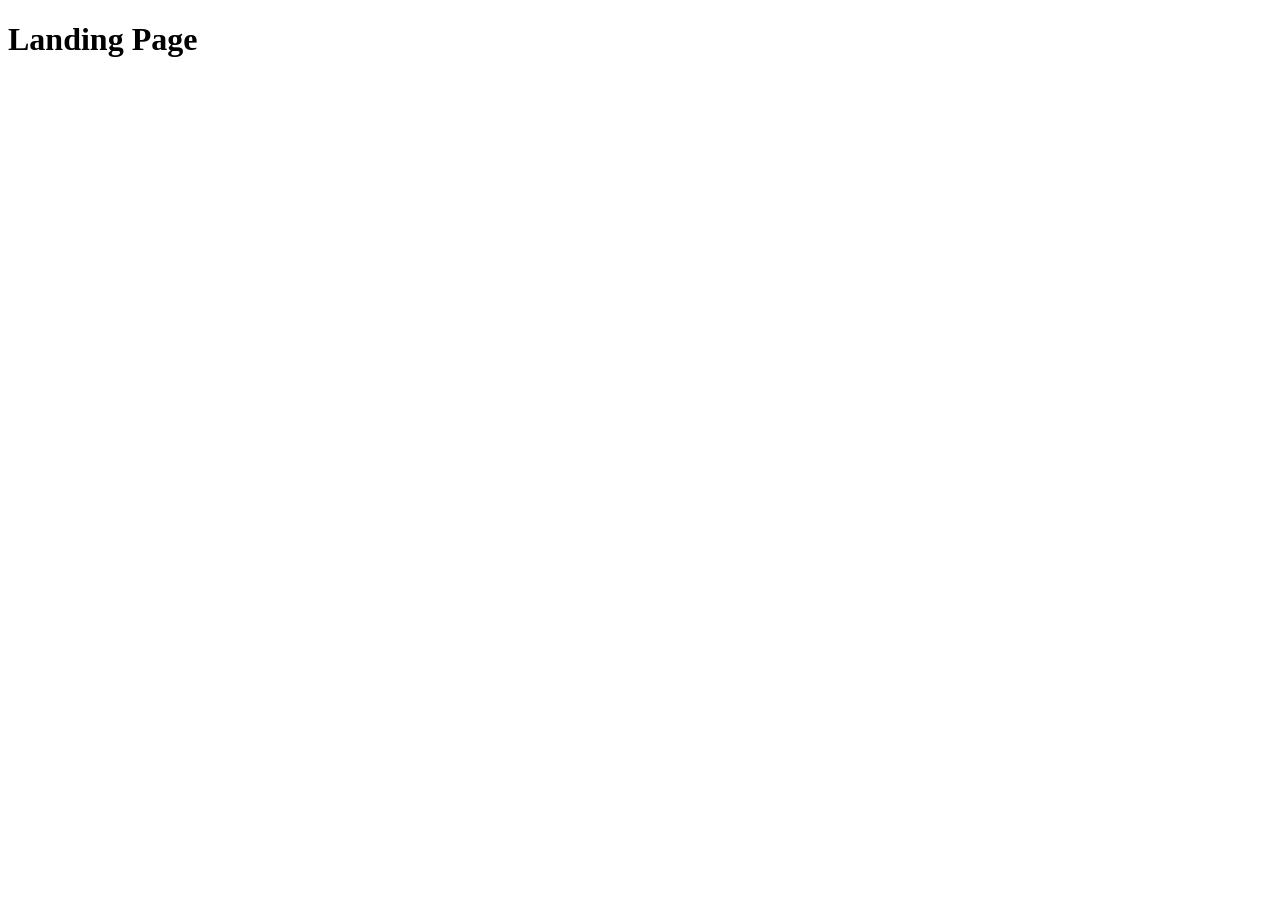
==== src/index.html @ 6fc03d4e "Initial commit" ====
<!DOCTYPE html>
<html lang="en">
  <head>
    <meta charset="UTF-8">
    <meta name="viewport" content="width=device-width, initial-scale=1.0">
    <title>Miami</title>
    <link rel="stylesheet" href="./styles/main.scss">
    <script src="scripts/main.js" defer></script>
  </head>
  <body>
    <h1>Landing Page</h1>
  </body>
</html>
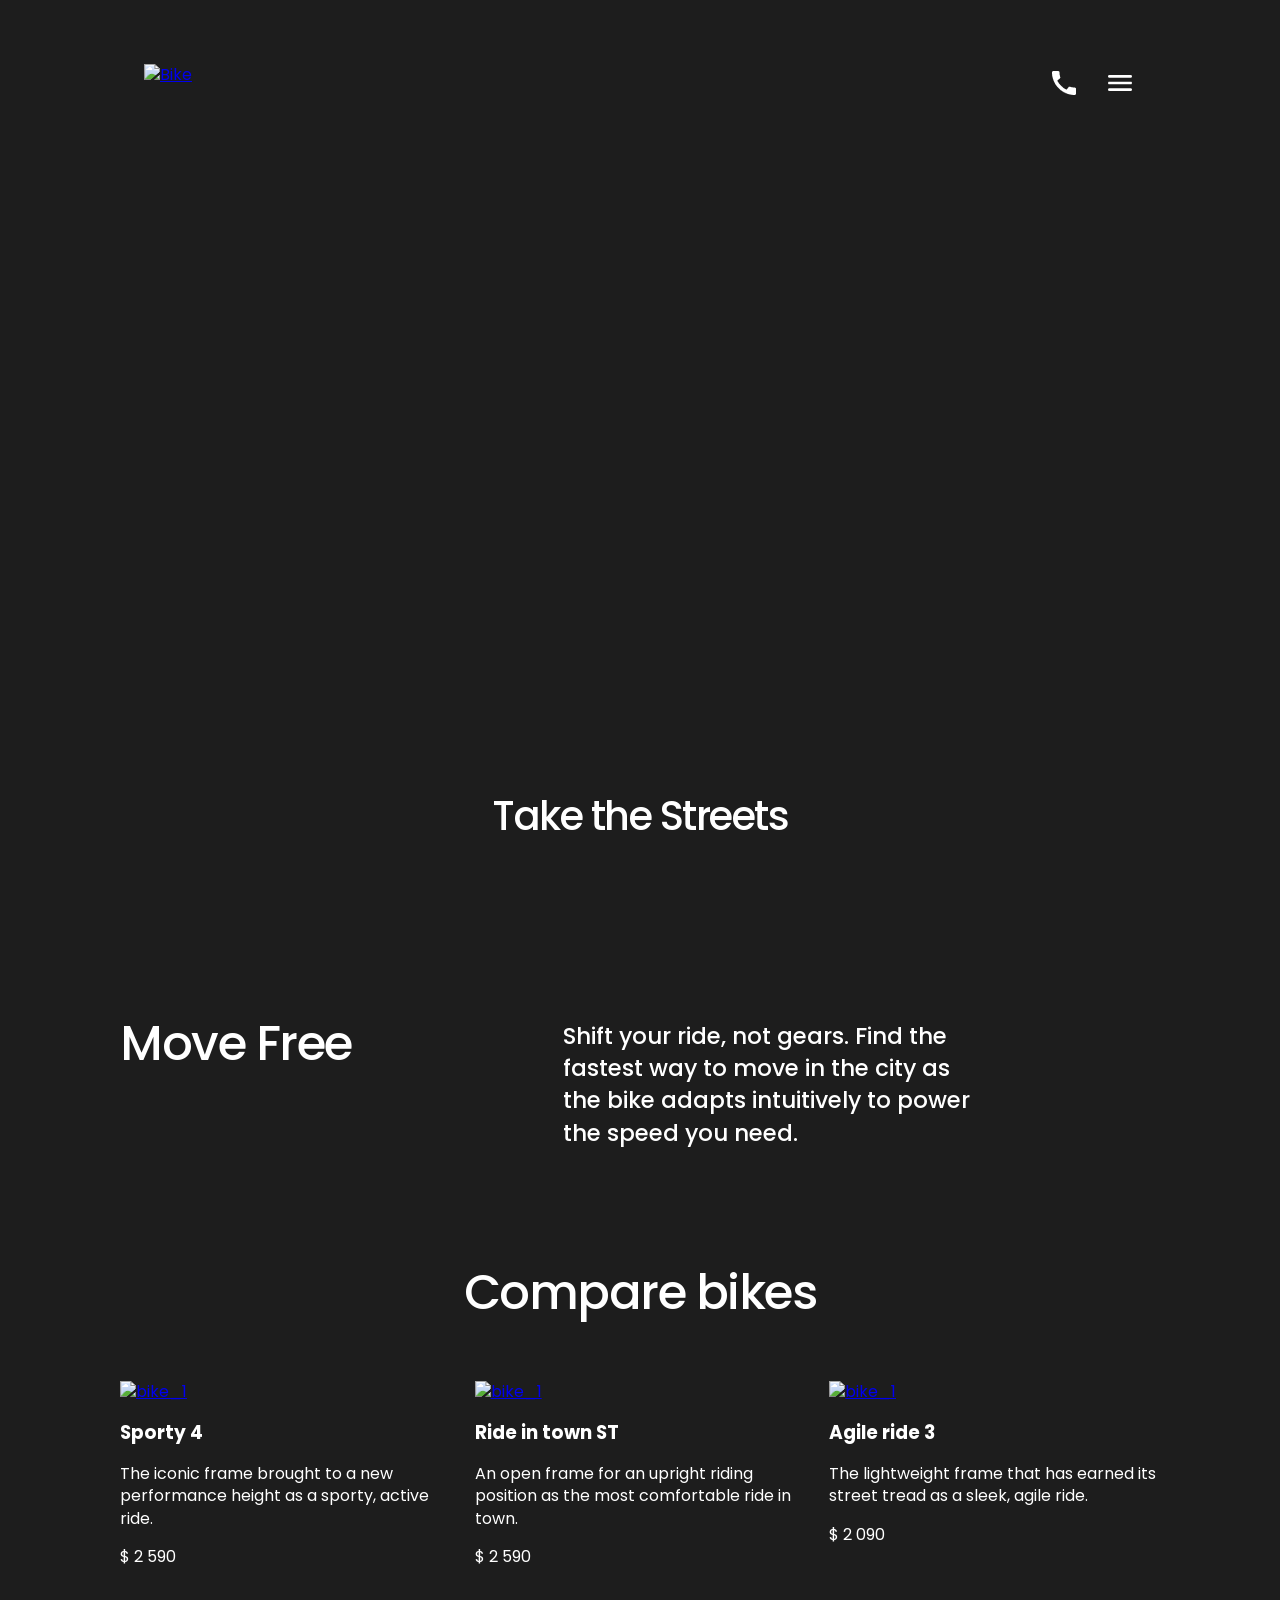
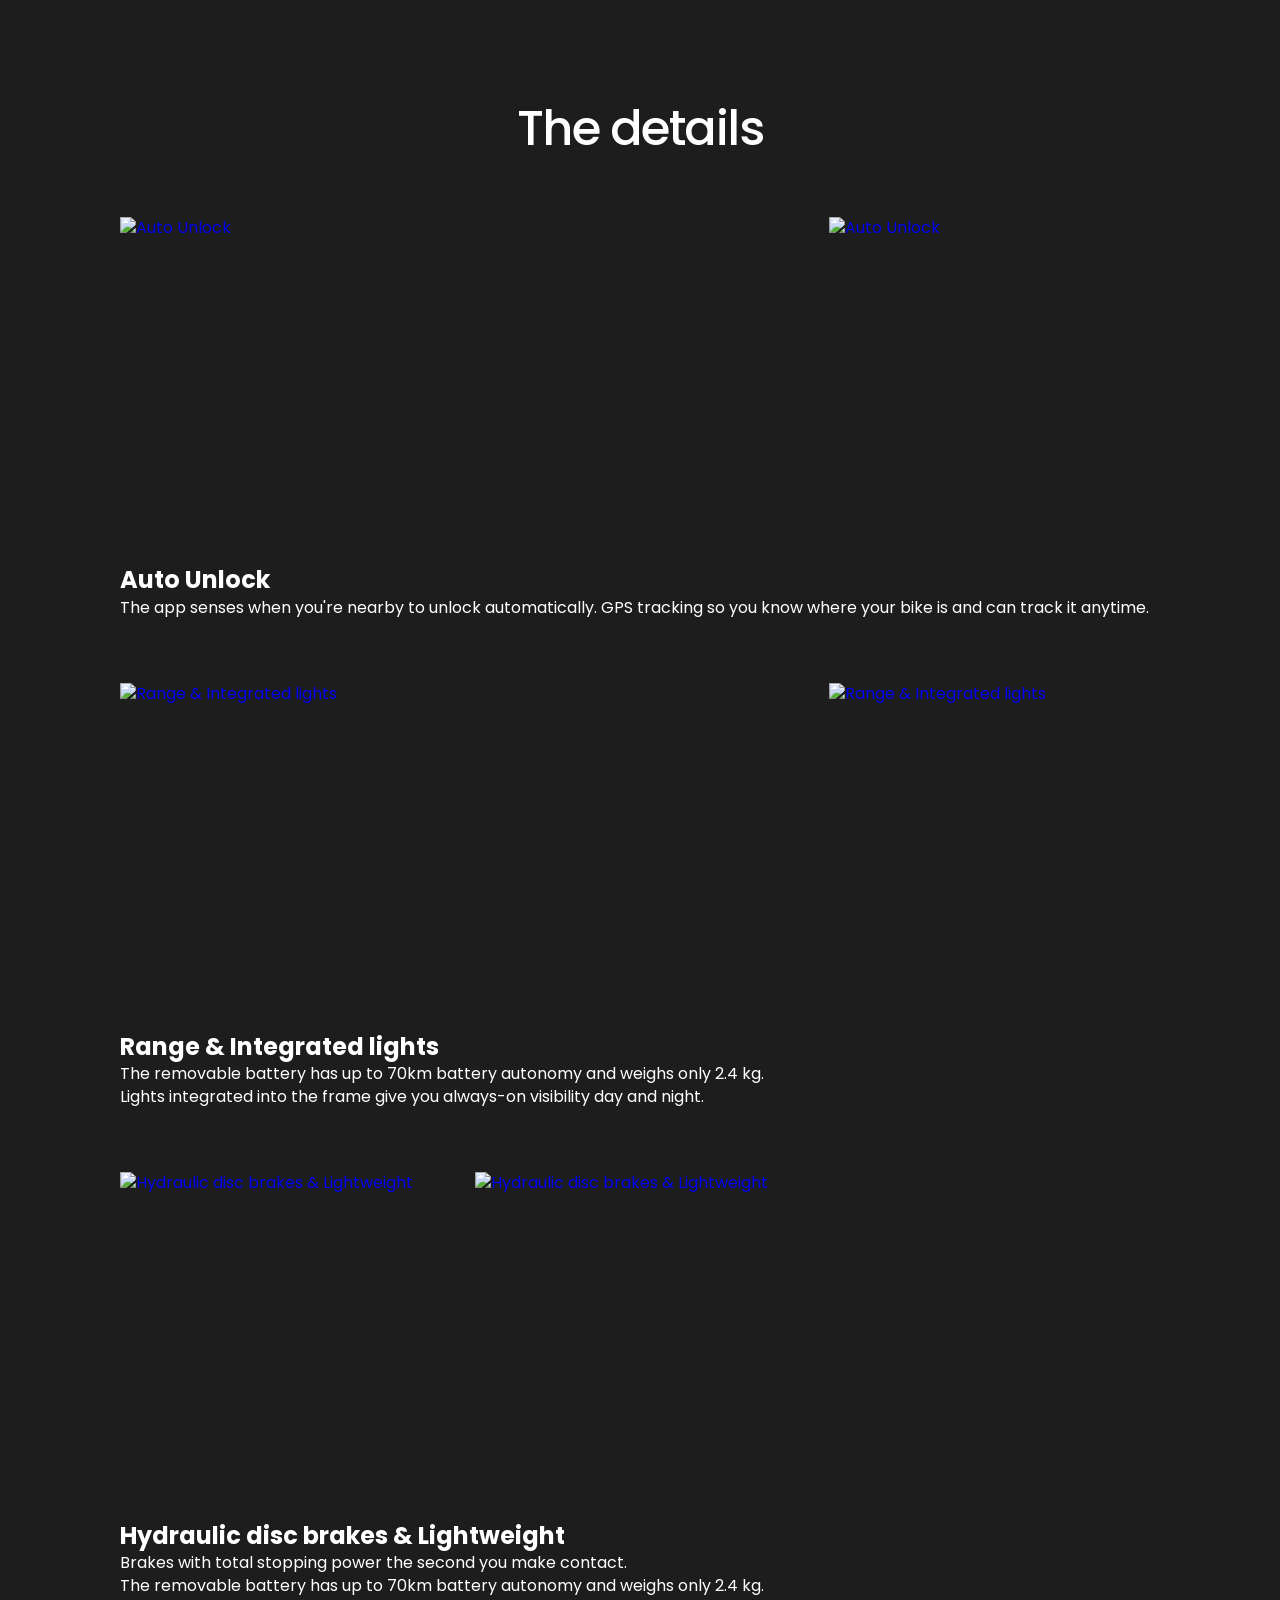
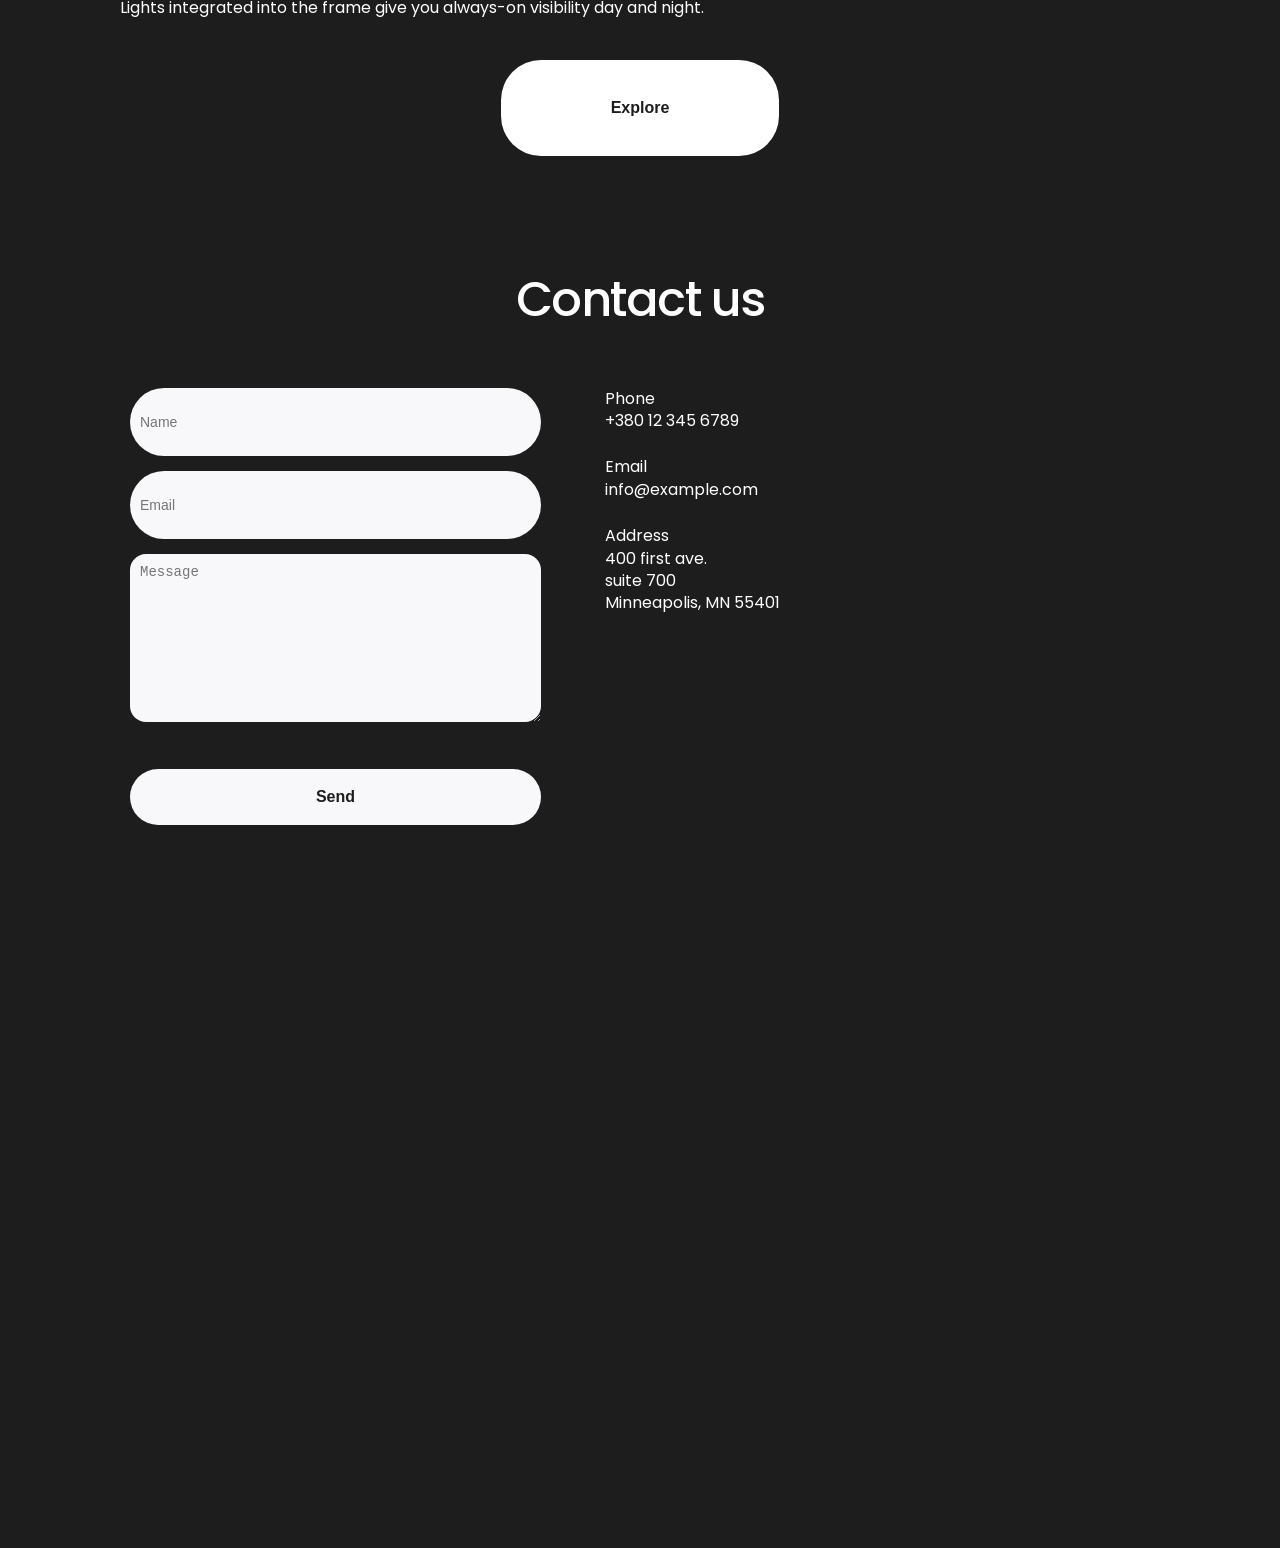
==== commit b80829eb: "Solution" ====
--- a/src/index.html
+++ b/src/index.html
@@ -1,13 +1,511 @@
-<!DOCTYPE html>
-<html lang="en">
+<!-- #region head -->
+<!doctype html>
+<html
+  lang="en"
+  class="page"
+>
   <head>
-    <meta charset="UTF-8">
-    <meta name="viewport" content="width=device-width, initial-scale=1.0">
-    <title>Miami</title>
-    <link rel="stylesheet" href="./styles/main.scss">
-    <script src="scripts/main.js" defer></script>
+    <meta charset="UTF-8" />
+    <meta
+      name="viewport"
+      content="width=device-width, initial-scale=1.0"
+    />
+    <title>Landing Page</title>
+    <link
+      rel="preconnect"
+      href="https://fonts.googleapis.com"
+    />
+    <link
+      rel="preconnect"
+      href="https://fonts.gstatic.com"
+      crossorigin="anonymous"
+    />
+    <link
+      href="https://fonts.googleapis.com/css2?family=Poppins:ital,wght@0,100;0,200;0,300;0,400;0,500;0,600;0,700;0,800;0,900;1,100;1,200;1,300;1,400;1,500;1,600;1,700;1,800;1,900&display=swap"
+      rel="stylesheet"
+    />
+    <link
+      rel="stylesheet"
+      href="./styles/main.css"
+    />
+
+    <script
+      src="./scripts/main.js"
+      defer
+    ></script>
+    <link
+      rel="icon"
+      type="image/png"
+      href="./styles/logo.png"
+    />
+    <link
+      rel="icon"
+      type="image/png"
+      href="./styles/black-logo.png"
+    />
   </head>
-  <body>
-    <h1>Landing Page</h1>
+  <!-- #endregion -->
+  <body class="page__body">
+    <!-- #region header -->
+    <header class="header">
+      <div class="container">
+        <div class="header__content">
+          <div class="top-bar">
+            <a
+              href="#"
+              class="top-bar__logo"
+            >
+              <img
+                src="src/images/logo.png"
+                alt="Bike"
+              />
+            </a>
+            <div class="top-bar__icons">
+              <a
+                href="tel:+1 234 5555-55-55"
+                class="icon icon--phone"
+              ></a>
+              <a
+                href="#menu"
+                class="icon icon--menu"
+              ></a>
+            </div>
+          </div>
+          <div class="header__bottom">
+            <h1 class="header__title">Take the Streets</h1>
+          </div>
+        </div>
+      </div>
+    </header>
+    <!-- #endregion -->
+    <!-- #region aside -->
+    <aside
+      class="page__menu menu"
+      id="menu"
+    >
+      <div class="container">
+        <div class="top-bar menu__top">
+          <a
+            href="#"
+            class="top-bar__logo-link"
+          >
+            <img
+              src="src/images/black-logo.png"
+              alt="Bike"
+              class="top-bar__logo"
+            />
+          </a>
+
+          <a
+            href="#"
+            class="icon icon--close"
+          ></a>
+        </div>
+        <div class="menu__bottom">
+          <nav class="nav menu__nav">
+            <ul class="nav__list">
+              <li class="nav__item">
+                <a
+                  class="nav__link"
+                  href="#"
+                >
+                  Home
+                </a>
+              </li>
+              <li class="nav__item">
+                <a
+                  class="nav__link"
+                  href="#about-us"
+                >
+                  About Us
+                </a>
+              </li>
+              <li class="nav__item">
+                <a
+                  class="nav__link"
+                  href="#compare-bikes"
+                >
+                  Compare Bikes
+                </a>
+              </li>
+              <li class="nav__item">
+                <a
+                  class="nav__link"
+                  href="#details"
+                >
+                  details
+                </a>
+              </li>
+              <li class="nav__item">
+                <a
+                  class="nav__link"
+                  href="#contacts"
+                >
+                  Contacts
+                </a>
+              </li>
+            </ul>
+          </nav>
+
+          <a
+            href="tel:+1 234 5555-55-55"
+            class="menu__phone-number"
+          >
+            +1 234 5555-55-55
+          </a>
+
+          <a
+            href="tel:+1 234 5555-55-55"
+            class="menu__book-a-test-drive"
+          >
+            Book a test ride
+          </a>
+        </div>
+      </div>
+    </aside>
+    <!-- #endregion -->
+    <!-- #region main -->
+    <main class="main">
+      <div class="container">
+        <div class="main__content">
+          <!-- #region section-1 -->
+          <section
+            class="about-us"
+            id="about-us"
+          >
+            <h2
+              class="about-us__title section-title section-title--align--left"
+            >
+              Move Free
+            </h2>
+            <div class="about-us__content">
+              <p class="about-us__description">
+                Shift your ride, not gears. Find the fastest way to move in the
+                city as the bike adapts intuitively to power the speed you need.
+              </p>
+            </div>
+          </section>
+          <!-- #endregion -->
+
+          <!-- #region section-2 -->
+          <section
+            class="compare-bikes"
+            id="compare-bikes"
+          >
+            <h2 class="section-title">Compare bikes</h2>
+            <div class="compare-bikes__products">
+              <article class="product compare-bikes__product">
+                <a href="#">
+                  <img
+                    src="./src/images/bike-1.png"
+                    alt="bike_1"
+                    class="product__photo"
+                  />
+                </a>
+                <h3 class="product__title">Sporty 4</h3>
+                <p class="product__category">
+                  The iconic frame brought to a new performance height as a
+                  sporty, active ride.
+                </p>
+                <p class="product__price">$ 2 590</p>
+              </article>
+              <article class="product compare-bikes__product">
+                <a href="#">
+                  <img
+                    src="./src/images/bike-2.png"
+                    alt="bike_1"
+                    class="product__photo"
+                  />
+                </a>
+                <h3 class="product__title">Ride in town ST</h3>
+                <p class="product__category">
+                  An open frame for an upright riding position as the most
+                  comfortable ride in town.
+                </p>
+                <p class="product__price">$ 2 590</p>
+              </article>
+              <article class="product compare-bikes__product">
+                <a href="#">
+                  <img
+                    src="./src/images/bike-3.png"
+                    alt="bike_1"
+                    class="product__photo"
+                  />
+                </a>
+                <h3 class="product__title">Agile ride 3</h3>
+                <p class="product__category">
+                  The lightweight frame that has earned its street tread as a
+                  sleek, agile ride.
+                </p>
+                <p class="product__price">$ 2 090</p>
+              </article>
+            </div>
+          </section>
+          <!-- #endregion -->
+
+          <!-- #region section-3 -->
+          <section
+            class="details"
+            id="details"
+          >
+            <h2 class="section-title">The details</h2>
+
+            <div class="details__wrapper">
+              <!-- #region detail-1 -->
+              <article class="detail">
+                <div class="detail__photos">
+                  <a
+                    href="#"
+                    class="detail__link detail__link--wide"
+                  >
+                    <img
+                      class="detail__photo"
+                      src="./src/images/Image.png"
+                      alt="Auto Unlock"
+                    />
+                  </a>
+
+                  <a
+                    href="#"
+                    class="detail__link detail__link--square"
+                  >
+                    <img
+                      class="detail__photo"
+                      src="./src/images/image 8.png"
+                      alt="Auto Unlock"
+                    />
+                  </a>
+                </div>
+                <h3 class="detail__title">Auto Unlock</h3>
+                <p class="detail__paragraph">
+                  The app senses when you're nearby to unlock automatically. GPS
+                  tracking so you know where your bike is and can track it
+                  anytime.
+                </p>
+              </article>
+              <!-- #endregion -->
+              <!-- #region detail-2 -->
+              <article class="detail">
+                <div class="detail__photos">
+                  <a
+                    href="#"
+                    class="detail__link detail__link--wide"
+                  >
+                    <img
+                      class="detail__photo"
+                      src="./src/images/image 9.png"
+                      alt="Range & Integrated lights"
+                    />
+                  </a>
+
+                  <a
+                    href="#"
+                    class="detail__link detail__link--square"
+                  >
+                    <img
+                      class="detail__photo"
+                      src="./src/images/image 7.png"
+                      alt="Range & Integrated lights"
+                    />
+                  </a>
+                </div>
+                <h3 class="detail__title">Range & Integrated lights</h3>
+                <p class="detail__paragraph">
+                  The removable battery has up to 70km battery autonomy and
+                  weighs only 2.4 kg.
+                  <br />
+                  Lights integrated into the frame give you always-on visibility
+                  day and night.
+                </p>
+              </article>
+              <!-- #endregion -->
+              <!-- #region detail-3 -->
+              <article class="detail">
+                <div class="detail__photos">
+                  <a
+                    href="#"
+                    class="detail__link detail__link--square"
+                  >
+                    <img
+                      class="detail__photo"
+                      src="./src/images/image 11.png"
+                      alt="Hydraulic disc brakes & Lightweight"
+                    />
+                  </a>
+
+                  <a
+                    href="#"
+                    class="detail__link detail__link--wide"
+                  >
+                    <img
+                      class="detail__photo"
+                      src="./src/images/image 10.png"
+                      alt="Hydraulic disc brakes & Lightweight"
+                    />
+                  </a>
+                </div>
+                <h3 class="detail__title">
+                  Hydraulic disc brakes & Lightweight
+                </h3>
+                <p class="detail__paragraph">
+                  Brakes with total stopping power the second you make contact.
+                  <br />
+                  The removable battery has up to 70km battery autonomy and
+                  weighs only 2.4 kg.
+                  <br />
+                  Lights integrated into the frame give you always-on visibility
+                  day and night.
+                </p>
+              </article>
+              <!-- #endregion -->
+            </div>
+            <div class="section-3">
+              <a
+                class="section-3__a"
+                href="#"
+              >
+                <button class="section-3__button">Explore</button>
+              </a>
+            </div>
+          </section>
+          <!-- #endregion -->
+
+          <!-- #region section-4 -->
+          <section
+            class="contacts"
+            id="contacts"
+          >
+            <h2 class="section-title">Contact us</h2>
+            <div class="contacts__all">
+              <div class="contact">
+                <div class="contact__other">
+                  <form class="contact__form" onsubmit="this.reset(); return false;">
+                    <input
+                      class="contact__text"
+                      type="text"
+                      name="name"
+                      placeholder="Name"
+                      required
+                    />
+                    <input
+                      class="contact__email"
+                      type="email"
+                      name="email"
+                      placeholder="Email"
+                      required
+                    />
+                    <textarea
+                      class="contact__message"
+                      name="message"
+                      placeholder="Message"
+                      required
+                    ></textarea>
+                    <button
+                      class="contact__button"
+                      type="submit"
+                    >
+                      <a
+                        class="contact__send"
+                        href="next-site"
+                      >
+                        Send
+                      </a>
+                    </button>
+                  </form>
+                </div>
+
+                <div class="div">
+                  <ul class="div__contact">
+                    <li class="div__li">
+                      Phone
+                      <br />
+                      <a
+                        href="tel:+380123456789"
+                        class="phone"
+                      >
+                        +380 12 345 6789
+                      </a>
+                    </li>
+                    <li class="div__li">
+                      Email
+                      <br />
+                      <a
+                        href="mailto:info@example.com"
+                        class="email"
+                      >
+                        info@example.com
+                      </a>
+                    </li>
+                    <li>
+                      Address
+                      <br />
+                      <a
+                        href="https://www.google.com/maps/place/400+N+1st+Ave+STE+700,+Minneapolis,+MN+55401,+%D0%A1%D0%BF%D0%BE%D0%BB%D1%83%D1%87%D0%B5%D0%BD%D1%96+%D0%A8%D1%82%D0%B0%D1%82%D0%B8+%D0%90%D0%BC%D0%B5%D1%80%D0%B8%D0%BA%D0%B8/@44.9813258,-93.2731311,17z/data=!3m1!4b1!4m6!3m5!1s0x52b3328fdf233887:0x3348e5113ed2472d!8m2!3d44.9813258!4d-93.2731311!16s%2Fg%2F11nyn_tfyt?entry=ttu&g_ep=EgoyMDI2MDEwNy4wIKXMDSoASAFQAw%3D%3D"
+                        target="_blank"
+                        class="address"
+                      >
+                        400 first ave.
+                        <br />
+                        suite 700
+                        <br />
+                        Minneapolis, MN 55401
+                      </a>
+                    </li>
+                  </ul>
+                </div>
+              </div>
+            </div>
+          </section>
+          <!-- #endregion -->
+        </div>
+      </div>
+    </main>
+    <!-- #endregion -->
+
+    <!-- #region footer -->
+    <footer class="footer">
+      <br />
+      <br />
+      <br />
+      <br />
+      <br />
+      <br />
+      <br />
+      <br />
+      <br />
+      <br />
+      <br />
+      <br />
+      <br />
+      <br />
+      <br />
+      <br />
+      <br />
+      <br />
+      <br />
+      <br />
+      <br />
+      <br />
+      <br />
+      <br />
+      <br />
+      <br />
+      <br />
+      <br />
+      <br />
+      <br />
+      <br />
+      <br />
+      <br />
+      <br />
+      <br />
+      <br />
+      <br />
+      <br />
+      <br />
+      <br />
+      <br />
+    </footer>
+    <!-- #endregion -->
   </body>
 </html>
--- a/src/styles/main.css
+++ b/src/styles/main.css
@@ -0,0 +1,743 @@
+.product__photo {
+  width: 100%;
+}
+
+.main {
+  position: relative;
+  z-index: 2;
+  background-color: rgb(29, 29, 29);
+}
+
+.main__content {
+  margin: 0;
+  display: grid;
+  row-gap: 96px;
+  padding-block: 96px;
+}
+
+@media (min-width: 576px) {
+  .main__content {
+    padding-block: 120px;
+    row-gap: 120px;
+  }
+}
+
+.section-title {
+  margin: 0;
+  margin-bottom: 48px;
+  font-weight: 500;
+  font-size: 32px;
+  line-height: 100%;
+  text-align: center;
+  letter-spacing: -1.5px;
+}
+
+@media (min-width: 576px) {
+  .section-title {
+    margin-bottom: 64px;
+    font-size: 40px;
+  }
+}
+
+@media (min-width: 1024px) {
+  .section-title {
+    font-size: 48px;
+  }
+}
+
+.section-title--align--left {
+  text-align: left;
+}
+
+.page {
+  font-family: Poppins, sans-serif;
+  color: rgb(255, 255, 255);
+  background-color: rgb(29, 29, 29);
+  font-size: 16px;
+  line-height: 140%;
+  scroll-behavior: smooth;
+}
+
+.page__body {
+  margin: 0;
+  min-width: 320px;
+}
+
+.page__menu {
+  position: fixed;
+  top: 0;
+  left: 0;
+  right: 0;
+  opacity: 0;
+  transition: all 0.3s;
+  transform: translateX(-100%);
+  pointer-events: none;
+}
+
+.page__menu:target {
+  opacity: 1;
+  transform: translateX(0);
+  pointer-events: all;
+}
+
+.page:has(.page__menu:target) {
+  overflow: hidden; /* not to scroll the page */
+}
+
+.header {
+  background-image: url('../images/phone-bg.png');
+  background-size: cover;
+  background-position: center;
+}
+
+.header__content {
+  display: flex;
+  flex-direction: column;
+  justify-content: space-between;
+  height: 100vh;
+}
+
+.header__title {
+  margin: 0;
+  font-weight: 500;
+  font-style: Poppins;
+  font-size: 36px;
+  line-height: 100%;
+  letter-spacing: -1.5px;
+  text-align: center;
+}
+
+@media (min-width: 576px) {
+  .header__title {
+    font-size: 40px;
+  }
+}
+
+.header__bottom {
+  padding-bottom: 40px;
+}
+
+@media (min-width: 576px) {
+  .header__bottom {
+    padding-bottom: 64px;
+  }
+}
+
+.top-bar {
+  margin: 0 120px;
+  padding: 24px;
+  display: flex;
+  justify-content: space-between;
+  align-items: center;
+}
+
+@media (min-width: 576px) {
+  .top-bar {
+    padding-block: 64px;
+  }
+}
+
+.top-bar__icons {
+  display: flex;
+  gap: 24px;
+}
+
+.top-bar__logo-link {
+  display: flex;
+}
+
+.top-bar__logo {
+  transition: transform 0.3s;
+  height: 16px;
+}
+
+.top-bar__logo:hover {
+  transform: scale(1.2);
+}
+
+@media (min-width: 576px) {
+  .top-bar__logo {
+    height: 38px;
+  }
+}
+
+.menu {
+  box-sizing: border-box;
+  height: 100vh;
+  background-color: rgb(194, 194, 194);
+  font-weight: 700;
+  text-transform: uppercase;
+  overflow: auto;
+}
+
+.menu__top {
+  position: sticky; /* to keep cross always visible */
+  top: 0;
+  z-index: 1;
+  margin-bottom: 24px;
+}
+
+@media (min-width: 576px) {
+  .menu__top {
+    margin-bottom: 0;
+  }
+}
+
+.menu__nav {
+  margin-bottom: 40px;
+  color: rgb(29, 29, 29);
+}
+
+.menu__content {
+  padding-inline: 20px;
+}
+
+@media (min-width: 576px) {
+  .menu__content {
+    padding-inline: 72px;
+  }
+}
+
+@media (min-width: 1024px) {
+  .menu__content {
+    max-width: 1020px;
+    margin-inline: auto;
+    padding-inline: 120px;
+  }
+}
+
+.menu__phone-number {
+  margin: 0 141px;
+  text-decoration: none;
+  display: block;
+  font-size: 16px;
+  line-height: 27px;
+  margin-bottom: 16px;
+  color: rgb(29, 29, 29);
+}
+
+.menu__book-a-test-drive {
+  margin: 0 141px;
+  text-decoration: none;
+  display: block;
+  width: fit-content;
+  font-size: 12px;
+  line-height: 16px;
+  letter-spacing: 2px;
+  padding-bottom: 7px;
+  border-bottom: 1px solid rgb(29, 29, 29);
+  color: rgb(29, 29, 29);
+}
+
+.icon {
+  display: block;
+  height: 24px;
+  width: 24px;
+  background-repeat: no-repeat;
+  background-size: cover;
+  background-position: center;
+  transition: transform 0.3s;
+}
+
+.icon:hover {
+  transform: scale(1.2);
+}
+
+@media (min-width: 576px) {
+  .icon {
+    height: 32px;
+    width: 32px;
+  }
+}
+
+.icon--phone {
+  background-image: url('../images/new-phone-call-2x.png');
+}
+
+.icon--menu {
+  background-image: url('../images/Icon-Burger-menu-2x.png');
+}
+
+.icon--menu:hover {
+  background-image: url('../images/Vector.png');
+}
+
+.icon--close {
+  background-image: url('../images/Icon-Close-2x.png');
+}
+
+.nav__link {
+  position: relative;
+  color: inherit;
+  text-decoration: none;
+  font-size: 22px;
+  line-height: 22px;
+  letter-spacing: 2px;
+}
+
+.nav__link::after {
+  content: '';
+  display: block;
+  bottom: -8px;
+  position: absolute;
+  width: 100%;
+  height: 1px;
+  background-color: rgb(29, 29, 29);
+  transition: transform 0.3s;
+  transform: scale(0);
+}
+
+.nav__link:hover::after {
+  transform: scale(1);
+}
+
+.nav__list {
+  margin: 0 141px;
+  padding: 0;
+  list-style: none;
+  display: flex;
+  flex-direction: column;
+  gap: 32px;
+}
+
+.product__photo {
+  transition: transform 0.3s;
+}
+
+.product__photo:hover {
+  transform: scale(1.2);
+}
+/* #region compare-bikes */
+.compare-bikes__products {
+  margin: 0 120px;
+  --columns: 2;
+
+  display: grid;
+  -moz-column-gap: 20px;
+  gap: 40px 20px;
+  grid-template-columns: repeat(var(--columns), 1fr);
+}
+
+@media (min-width: 576px) {
+  .compare-bikes__products {
+    --columns: 6;
+
+    -moz-column-gap: 24px;
+    column-gap: 24px;
+  }
+}
+
+@media (min-width: 1024px) {
+  .compare-bikes__products {
+    --columns: 12;
+  }
+}
+
+.compare-bikes__product {
+  grid-column: 1/-1;
+}
+
+@media (min-width: 576px) {
+  .compare-bikes__product {
+    grid-column: 2/-2;
+  }
+}
+
+@media (min-width: 576px) {
+  .compare-bikes__product {
+    grid-column: span 4;
+  }
+}
+/* #endregion */
+/* #region about-us */
+.about-us {
+  margin: 0 120px;
+  --columns: 2;
+
+  display: grid;
+  -moz-column-gap: 20px;
+  column-gap: 20px;
+  grid-template-columns: repeat(var(--columns), 1fr);
+}
+
+@media (min-width: 576px) {
+  .about-us {
+    --columns: 6;
+
+    -moz-column-gap: 24px;
+    column-gap: 24px;
+  }
+}
+
+@media (min-width: 1024px) {
+  .about-us {
+    --columns: 12;
+  }
+}
+
+.about-us__title {
+  grid-column: 1/-1;
+}
+
+@media (min-width: 576px) {
+  .about-us__title {
+    grid-column: 1/4;
+  }
+}
+
+@media (min-width: 1024px) {
+  .about-us__title {
+    grid-column: span 5;
+  }
+}
+
+.about-us__content {
+  grid-column: 1/-1;
+}
+
+@media (min-width: 576px) {
+  .about-us__content {
+    grid-column: 4/7;
+  }
+}
+
+@media (min-width: 1024px) {
+  .about-us__content {
+    grid-column: span 5;
+  }
+}
+
+.about-us__description {
+  font-size: 23px;
+  font-weight: 500;
+  margin: 0;
+  line-height: 140%;
+}
+/* #endregion */
+
+.details__wrapper {
+  margin: 0 120px;
+  display: grid;
+  row-gap: 40px;
+}
+
+@media (min-width: 576px) {
+  .details__wrapper {
+    row-gap: 64px;
+  }
+}
+
+.detail__photos {
+  --columns: 2;
+
+  display: grid;
+  -moz-column-gap: 20px;
+  column-gap: 20px;
+  grid-template-columns: repeat(var(--columns), 1fr);
+  margin-bottom: 16px;
+}
+
+@media (min-width: 576px) {
+  .detail__photos {
+    --columns: 6;
+
+    -moz-column-gap: 24px;
+    column-gap: 24px;
+  }
+}
+
+@media (min-width: 1024px) {
+  .detail__photos {
+    --columns: 12;
+  }
+}
+
+.detail__link {
+  position: relative;
+}
+
+@media (min-width: 576px) {
+  .detail__link--square {
+    height: 0;
+    padding-bottom: 100%;
+    grid-column: span 2;
+  }
+}
+
+@media (min-width: 1024px) {
+  .detail__link--square {
+    grid-column: span 4;
+  }
+}
+
+@media (min-width: 576px) {
+  .detail__link--wide {
+    grid-column: span 4;
+  }
+}
+
+@media (min-width: 1024px) {
+  .detail__link--wide {
+    grid-column: span 8;
+  }
+}
+
+.detail__photo {
+  position: absolute;
+  height: 100%;
+  width: 100%;
+  -o-object-fit: cover;
+  object-fit: cover;
+  transition: transform 0.3s;
+}
+
+.detail__photo:hover {
+  transform: scale(1.2);
+}
+
+.detail__title {
+  margin: 0;
+  font-weight: 700;
+  font-size: 24px;
+  line-height: 140%;
+}
+
+.detail__paragraph {
+  margin: 0;
+  font-weight: 400;
+  font-size: 16px;
+  line-height: 140%;
+}
+
+@media (min-width: 576px) {
+  .detail__paragraph {
+    grid-column: span 2;
+  }
+}
+
+@media (min-width: 1024px) {
+  .detail__paragraph {
+    grid-column: span 4;
+  }
+}
+
+.section-3 {
+  display: flex;
+  justify-content: center;
+  align-items: center;
+  text-align: center;
+}
+
+.section-3__button {
+  justify-content: center;
+  align-items: center;
+  background-color: rgb(255, 255, 255);
+  display: flex;
+  color: rgb(29, 29, 29);
+  font-size: 16px;
+  font-weight: 700;
+  padding: 48px 0;
+  margin-top: 40px;
+  border: none;
+  border-radius: 40px;
+  width: 278px;
+  height: 56px;
+  grid-column: 1/-1;
+}
+
+@media (min-width: 576px) {
+  .section-3__button {
+    grid-column: 2/-2;
+  }
+}
+
+@media (min-width: 576px) {
+  .section-3__button {
+    grid-column: span 4;
+  }
+}
+
+.section-3__a {
+  text-decoration: none;
+}
+
+.footer {
+  background-attachment: fixed;
+  bottom: 0;
+  left: 0;
+  width: 100%;
+  height: 150px;
+  background-image: url('/src/images/footer.png');
+  background-size: cover;
+  background-position: center;
+  height: 555px;
+  z-index: -1;
+}
+
+.contact {
+  margin: auto;
+  padding-inline: 20px;
+
+  --columns: 2;
+
+  display: grid;
+  -moz-column-gap: 20px;
+  column-gap: 20px;
+  grid-template-columns: repeat(var(--columns), 1fr);
+}
+
+@media (min-width: 576px) {
+  .contact {
+    padding-inline: 72px;
+  }
+}
+
+@media (min-width: 1024px) {
+  .contact {
+    max-width: 1020px;
+    margin-inline: auto;
+    padding-inline: 120px;
+  }
+}
+
+@media (min-width: 576px) {
+  .contact {
+    --columns: 6;
+
+    -moz-column-gap: 24px;
+    column-gap: 24px;
+  }
+}
+
+@media (min-width: 1024px) {
+  .contact {
+    --columns: 12;
+  }
+}
+
+.contact__other {
+  grid-column: 1/-1;
+}
+
+@media (min-width: 576px) {
+  .contact__other {
+    grid-column: span 3;
+  }
+}
+
+@media (min-width: 1024px) {
+  .contact__other {
+    grid-column: span 5;
+  }
+}
+
+.contact__form {
+  display: flex;
+  flex-direction: column;
+  width: 100%;
+}
+
+.contact__text,
+.contact__email {
+  border-radius: 40px;
+  height: 48px;
+}
+
+.contact__text,
+.contact__email,
+.contact__message {
+  margin-bottom: 15px;
+  padding: 10px;
+  background-color: rgb(248, 248, 250);
+  border: none;
+  color: #000;
+  font-weight: 400;
+  font-size: 14px;
+}
+
+.contact__message {
+  border-radius: 16px;
+  height: 148px;
+}
+
+.contact__button {
+  padding: 10px;
+  background-color: rgb(248, 248, 250);
+  border: none;
+  border-radius: 40px;
+  cursor: pointer;
+  font-weight: 700;
+  font-size: 16px;
+  margin-top: 32px;
+  height: 56px;
+  margin-bottom: 48px;
+}
+
+.contact__button:hover {
+  background-color: rgb(248, 248, 250);
+}
+
+.contact__send {
+  text-decoration: none;
+  color: rgb(29, 29, 29);
+}
+
+.div {
+  color: rgba(255, 255, 255, 1);
+  grid-column: 1 / -1;
+  display: grid;
+  flex-direction: column;
+}
+
+@media (min-width: 1024px) {
+  .div {
+    grid-column: 8 / 12;
+  }
+}
+
+@media (min-width: 576px) {
+  .div {
+    grid-column: span 3;
+  }
+}
+
+.div__contact {
+  list-style-type: none;
+  margin: 0;
+}
+
+.div__li {
+  margin-bottom: 24px;
+}
+
+.phone {
+  text-decoration: none;
+  color: rgba(255, 255, 255, 1);
+}
+
+.phone:hover {
+  transition: color 0.3s ease;
+  color: yellow;
+}
+
+.email {
+  text-decoration: none;
+  color: rgba(255, 255, 255, 1);
+}
+
+.email:hover {
+  transition: color 0.3s ease;
+  color: yellow;
+}
+
+.address {
+  text-decoration: none;
+  color: rgba(255, 255, 255, 1);
+}
+
+.address:hover {
+  transition: color 0.3s ease;
+  color: yellow;
+}
+
+
